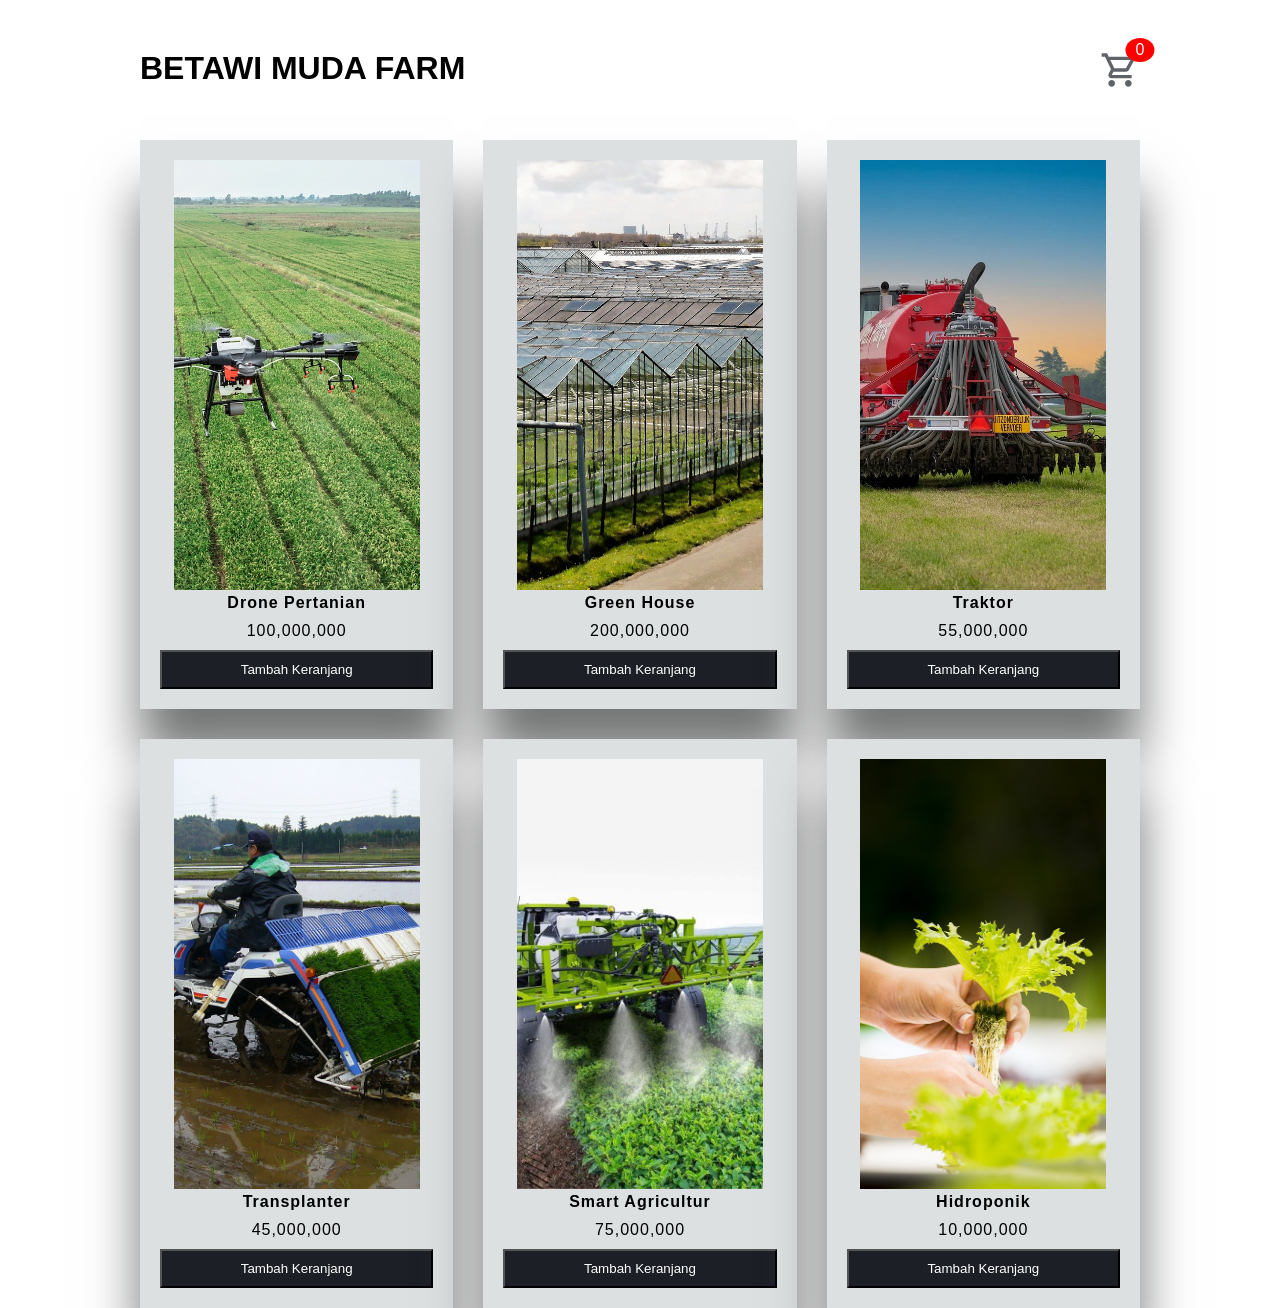
==== UAS KEL10/uas_percobaan/index1.html @ 409b05a0 "Add files via upload" ====
<!DOCTYPE html>
<html lang="en">
<head>
    <meta charset="UTF-8">
    <meta http-equiv="X-UA-Compatible" content="IE=edge">
    <meta name="viewport" content="width=device-width, initial-scale=1.0">
    <title>PRODUCT BETAWI MUDA FARM</title>
    <link href="https://fonts.googleapis.com/css2?family=Poppins:wght@400;600&display=swap" rel="stylesheet">
    <link href="https://fonts.googleapis.com/css2?family=Material+Symbols+Outlined" rel="stylesheet">

    <link rel="stylesheet" href="style.css" >
</head>
<body class="">
    
    <div class="container">
        <header>
          
            <h1>BETAWI MUDA FARM </h1>
            <div class="shopping">
                <img src="asset/shopping_cart_24dp_5F6368_FILL0_wght400_GRAD0_opsz24.svg">
                <span class="quantity">0</span>
            </div>
        </header>

        <div class="list">
          
        </div>
    </div>
    <div class="card">
        <h1>PRODUCT</h1>
        <ul class="listCard">
        </ul>
        <div class="checkOut">
            <div class="total">0</div>
            <div class="closeShopping">Close</div>
        </div>
    </div>

    <script src="script3.js"></script>
</body>
</html>
---- UAS KEL10/uas_percobaan/style.css ----
* {
    margin: 0;
    padding: 0;
  }
  
  html {
    
    scroll-behavior: smooth;
  
  }
  
  body {
    min-height: 100vh; 
    background-size: cover;
    background-repeat: no-repeat;
    background-position: center;
    font-family: Arial, Helvetica, sans-serif;
    
  }
  
 
  /* Navigasi */
  nav {
    background-color: rgb(255, 255, 255);
    box-shadow: 3px 3px 5px rgba(0, 0, 0, 0.1);
    z-index: 100;
    color: black;
    text-align: center;
    position: fixed;
    border-bottom: 5px solid #b1b1b1;
    line-height: 60px;
    width: 100%;
    transition: background-color 0.5s ease;
    margin-bottom: 100px;
  }
  
  nav ul {
    width: 100%;
    list-style: none;
    display: flex;
    justify-content: flex-end;
    align-items: center;
  }
  
  nav li {
    height: 50px;
  }
  
  nav a {
    height: 100%;
    padding: 0 30px;
    text-decoration: none;
    display: flex;
    align-items: center;
    color: black;
  }
  
  nav a:hover {
    background-color: #f0f0f0;
  }
  
  nav li:first-child {
    margin-right: auto;
    font-weight: bold;
  }
  
  /* Sidebar */
  .sidebar {
    position: fixed;
    top: 0;
    right: 0;
    height: 100vh; 
    width: 250px;
    z-index: 999;
    background-color: rgba(255, 255, 255, 0.445);
    backdrop-filter: blur(10px);
    box-shadow: -10px 0 10px rgba(0, 0, 0, 0.1);
    display: none;
    flex-direction: column;
    align-items: flex-start;
    justify-content: flex-start;
  }
  
  .sidebar li {
    width: 100%;
  }
  
  .sidebar a {
    width: 100%;
  }
  
  .menu-button {
    display: none;
  }

  
  
  @media (max-width: 800px) {
    .hideOnMobile {
        display: none;
    }
    .menu-button {
        display: block;
    }
  }
  
  @media (max-width: 400px) {
    .sidebar {
        width: 100%;
    }
  }


  /* galerry */
  @keyframes marquee {
    0% {
        transform: translateX(0);
    }
    100% {
        transform: translateX(-100%);
    }
}

/* Tailwind Animation */
.animate-marquee {
    animation: marquee 30s linear infinite;
}



/* shopping cart */

/* 
body{
  background-color: #E3E7E8;
  font-family: system-ui;
} */
/* Global CSS */
html, body {
  margin: 0;
  padding: 0;
  font-family: Arial, sans-serif;
  width: 100%;
  height: 100%;

}

.container {
  width: 100%;
  max-width: 1000px;
  margin: auto;
  transition: 0.5s;
  padding: 0 20px; /* Padding untuk layar kecil */
}

header {
  display: grid;
  grid-template-columns: 1fr auto;
  margin-top: 50px;
}

header .shopping {
  position: relative;
  display: inline-flex;
  align-items: center;
}

header .shopping img {
  width: 40px;
}

header .shopping span {
  background: red;
  border-radius: 50%;
  display: flex;
  justify-content: center;
  align-items: center;
  color: #fff;
  position: absolute;
  top: 0;
  right: 0;
  transform: translate(50%, -50%);
  padding: 3px 10px;
}

.list {
  display: grid;
  grid-template-columns: repeat(3, 1fr); /* Default: 3 kolom untuk layar besar */
  column-gap: 20px;
  row-gap: 20px;
  margin-top: 50px;
}

.list .item {
  text-align: center;
  background-color: #dce0e1;
  padding: 20px;
  box-shadow: 0 50px 50px #757676;
  letter-spacing: 1px;
}

.list .item img {
  width: 90%;
  height: 430px;
  object-fit: cover;
}

.list .item .title {
  font-weight: 600;
}

.list .item .price {
  margin: 10px;
}

.list .item button {
  background-color: #1c1f25;
  color: #fff;
  width: 100%;
  padding: 10px;
}

.card {
  position: fixed;
  top: 0;
  left: 100%;
  width: 500px;
  background-color: #453e3b;
  height: 100vh;
  transition: 0.5s;
}

.active .card {
  left: calc(100% - 500px);
}

.active .container {
  transform: translateX(-200px);
}

.card h1 {
  color: #e8bc0e;
  font-weight: 100;
  margin: 0;
  padding: 0 20px;
  height: 80px;
  display: flex;
  align-items: center;
}

.card .checkOut {
  position: absolute;
  bottom: 0;
  width: 100%;
  display: grid;
  grid-template-columns: repeat(2, 1fr);
}

.card .checkOut div {
  background-color: #e8bc0e;
  width: 100%;
  height: 70px;
  display: flex;
  justify-content: center;
  align-items: center;
  font-weight: bold;
  cursor: pointer;
}

.card .checkOut div:nth-child(2) {
  background-color: #1c1f25;
  color: #fff;
}

.listCard li {
  display: grid;
  grid-template-columns: 100px repeat(3, 1fr);
  color: #fff;
  row-gap: 10px;
}

.listCard li div {
  display: flex;
  justify-content: center;
  align-items: center;
}

.listCard li img {
  width: 90%;
}

.listCard li button {
  background-color: #fff5;
  border: none;
}

.listCard .count {
  margin: 0 10px;
}

/* Responsivitas */

/* Desktop (PC) */
@media (min-width: 1025px) {
  .list {
    grid-template-columns: repeat(3, 1fr); /* Tiga kolom */
    gap: 30px;
  }
  .card {
    width: 500px;
  }
  .active .card {
    left: calc(100% - 500px);
  }
}

/* Tablet */
@media (max-width: 1024px) {
  .list {
    grid-template-columns: repeat(2, 1fr); /* Dua kolom untuk tablet */
  }
  .card {
    width: 400px;
  }
  .active .card {
    left: calc(100% - 400px);
  }
  .active .container {
    transform: translateX(-100px);
  }
  header .shopping span {
    font-size: 12px; /* Ukuran span sedikit lebih kecil */
  }
}

/* Mobile (Portrait) */
@media (max-width: 768px) {
  .list {
    grid-template-columns: 1fr; /* Satu kolom untuk layar ponsel */
    gap: 20px;
  }
  .list .item img {
    height: 300px; /* Menurunkan tinggi gambar */
  }
  header {
    grid-template-columns: 1fr auto; /* Layout header tetap dengan shopping icon */
  }
  .card {
    width: 100%; /* Kartu full-width */
  }
  .active .card {
    left: 0;
  }
  .active .container {
    transform: translateX(0);
  }
}

/* Mobile (Landscape) */
@media (max-width: 480px) {
  header .shopping img {
    width: 30px; /* Gambar lebih kecil */
  }
  header .shopping span {
    padding: 2px 6px; /* Ukuran span lebih kecil */
    font-size: 10px;
  }
  .list .item {
    padding: 10px;
  }
  .card .checkOut div {
    height: 60px;
  }
  .list .item button {
    padding: 8px;
  }
}

/* Extra small devices */
@media (max-width: 320px) {
  .list .item img {
    height: 250px; /* Lebih kecil di layar sangat kecil */
  }
  header .shopping img {
    width: 25px; /* Menyesuaikan gambar lebih kecil */
  }
  .card {
    width: 100%;
  }
  .card .checkOut div {
    font-size: 14px;
  }
}
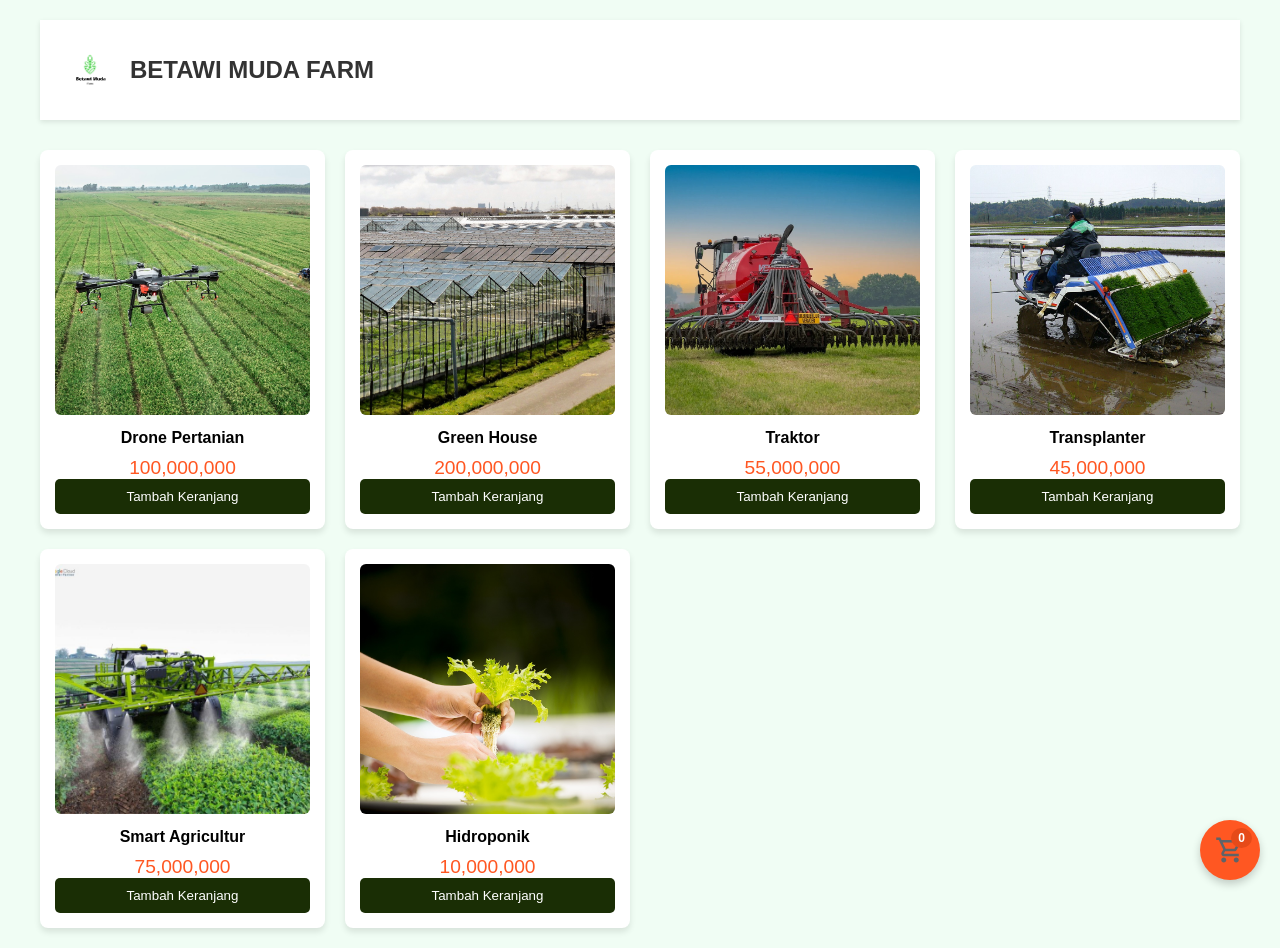
==== commit 7b1cbf22: "Add files via upload" ====
--- a/UAS KEL10/uas_percobaan/index1.html
+++ b/UAS KEL10/uas_percobaan/index1.html
@@ -5,6 +5,7 @@
     <meta http-equiv="X-UA-Compatible" content="IE=edge">
     <meta name="viewport" content="width=device-width, initial-scale=1.0">
     <title>PRODUCT BETAWI MUDA FARM</title>
+    <link rel="icon" href="asset/Betawi Muda.png"></link>
     <link href="https://fonts.googleapis.com/css2?family=Poppins:wght@400;600&display=swap" rel="stylesheet">
     <link href="https://fonts.googleapis.com/css2?family=Material+Symbols+Outlined" rel="stylesheet">
 
@@ -14,13 +15,16 @@
     
     <div class="container">
         <header>
-          
-            <h1>BETAWI MUDA FARM </h1>
+            <a href="index.html" class="brand">
+                <img src="asset/Betawi Muda.png" alt="BETAWI MUDA FARM" class="logo">
+                <h1 class="title">BETAWI MUDA FARM</h1>
+            </a>
             <div class="shopping">
-                <img src="asset/shopping_cart_24dp_5F6368_FILL0_wght400_GRAD0_opsz24.svg">
+                <img src="asset/shopping_cart_24dp_5F6368_FILL0_wght400_GRAD0_opsz24.svg" alt="Shopping Cart">
                 <span class="quantity">0</span>
             </div>
         </header>
+        
 
         <div class="list">
           
--- a/UAS KEL10/uas_percobaan/style.css
+++ b/UAS KEL10/uas_percobaan/style.css
@@ -21,7 +21,7 @@
  
   /* Navigasi */
   nav {
-    background-color: rgb(255, 255, 255);
+    background-color: #1a2e05;
     box-shadow: 3px 3px 5px rgba(0, 0, 0, 0.1);
     z-index: 100;
     color: black;
@@ -127,267 +127,277 @@
 }
 
 
-
-/* shopping cart */
-
-/* 
-body{
-  background-color: #E3E7E8;
-  font-family: system-ui;
-} */
 /* Global CSS */
 html, body {
   margin: 0;
   padding: 0;
   font-family: Arial, sans-serif;
-  width: 100%;
-  height: 100%;
-
+  background-color: #f0fdf4;
 }
 
 .container {
-  width: 100%;
-  max-width: 1000px;
+  max-width: 1200px;
   margin: auto;
-  transition: 0.5s;
-  padding: 0 20px; /* Padding untuk layar kecil */
-}
-
+  padding: 20px;
+  transition: 0.5s ease-in-out;
+}
+
+/* Header */
 header {
-  display: grid;
-  grid-template-columns: 1fr auto;
-  margin-top: 50px;
+  display: flex;
+  justify-content: space-between;
+  align-items: center;
+  padding: 20px;
+  background-color: #ffffff;
+  box-shadow: 0 2px 5px rgba(0, 0, 0, 0.1);
+}
+/* Brand Section: Logo and Title */
+header .brand {
+  display: flex;
+  align-items: center;
+  text-decoration: none;
+  color: inherit;
+}
+
+header .brand .logo {
+  width: 60px; /* Default logo size */
+  height: auto;
+  margin-right: 10px;
+  transition: all 0.3s ease;
+}
+
+header .brand .title {
+  font-size: 1.5rem;
+  font-weight: bold;
+  color: #333;
+  white-space: nowrap;
+  transition: font-size 0.3s ease;
 }
 
 header .shopping {
-  position: relative;
-  display: inline-flex;
-  align-items: center;
-}
-
-header .shopping img {
-  width: 40px;
-}
-
-header .shopping span {
-  background: red;
+  position: fixed;
+  bottom: 20px;
+  right: 20px;
+  width: 60px;
+  height: 60px;
+  background-color: #FF5722;
   border-radius: 50%;
   display: flex;
   justify-content: center;
   align-items: center;
-  color: #fff;
+  box-shadow: 0 4px 8px rgba(0, 0, 0, 0.2);
+  cursor: pointer;
+  z-index: 1000;
+}
+
+header .shopping img {
+  width: 30px;
+  height: 30px;
+}
+
+header .shopping span {
   position: absolute;
-  top: 0;
-  right: 0;
-  transform: translate(50%, -50%);
-  padding: 3px 10px;
-}
-
+  top: 8px;
+  right: 8px;
+  background: #E64A19;
+  border-radius: 50%;
+  font-size: 12px;
+  font-weight: bold;
+  color: white;
+  padding: 3px 7px;
+}
+
+/* Product List */
 .list {
   display: grid;
-  grid-template-columns: repeat(3, 1fr); /* Default: 3 kolom untuk layar besar */
-  column-gap: 20px;
-  row-gap: 20px;
-  margin-top: 50px;
+  grid-template-columns: repeat(auto-fit, minmax(280px, 1fr));
+  gap: 20px;
+  margin-top: 30px;
 }
 
 .list .item {
   text-align: center;
-  background-color: #dce0e1;
-  padding: 20px;
-  box-shadow: 0 50px 50px #757676;
-  letter-spacing: 1px;
+  background-color: white;
+  border-radius: 8px;
+  padding: 15px;
+  box-shadow: 0 4px 6px rgba(0, 0, 0, 0.1);
+  transition: transform 0.3s;
+}
+
+.list .item:hover {
+  transform: translateY(-5px);
 }
 
 .list .item img {
-  width: 90%;
-  height: 430px;
+  width: 100%;
+  height: 250px;
   object-fit: cover;
+  border-radius: 6px;
 }
 
 .list .item .title {
-  font-weight: 600;
+  font-weight: bold;
+  margin: 10px 0;
 }
 
 .list .item .price {
-  margin: 10px;
+  color: #FF5722;
+  font-size: 1.2em;
 }
 
 .list .item button {
-  background-color: #1c1f25;
-  color: #fff;
+  background-color: #1a2e05;
+  color: white;
+  border: none;
+  padding: 10px;
+  border-radius: 5px;
+  cursor: pointer;
   width: 100%;
-  padding: 10px;
-}
-
+  transition: background-color 0.3s;
+}
+
+.list .item button:hover {
+  background-color: #1a2e05;
+}
+
+/* Shopping Cart Panel */
 .card {
   position: fixed;
   top: 0;
-  left: 100%;
-  width: 500px;
-  background-color: #453e3b;
-  height: 100vh;
-  transition: 0.5s;
+  right: -100%;
+  width: 100%;
+  max-width: 400px;
+  height: 100%;
+  background-color: #F3F3E0;
+  box-shadow: -4px 0 8px rgba(0, 0, 0, 0.2);
+  transition: right 0.5s ease-in-out;
+  z-index: 1000;
+  display: flex;
+  flex-direction: column;
+  overflow-y: auto;
 }
 
 .active .card {
-  left: calc(100% - 500px);
-}
-
-.active .container {
-  transform: translateX(-200px);
+  right: 0;
 }
 
 .card h1 {
-  color: #e8bc0e;
-  font-weight: 100;
+  color: #31511E;
+  font-weight: bold;
+  padding: 20px;
   margin: 0;
-  padding: 0 20px;
-  height: 80px;
+  border-bottom: 1px solid rgba(255, 255, 255, 0.2);
+}
+
+.card .listCard {
+  flex-grow: 1;
+  padding: 20px;
+}
+
+.card .listCard li {
   display: flex;
+  justify-content: space-between;
   align-items: center;
+  margin-bottom: 15px;
+  color: #31511E;
+  font-weight: bold;
+}
+
+.card .listCard li img {
+  width: 60px;
+  height: 60px;
+  object-fit: cover;
+  border-radius: 5px;
+}
+
+.card .listCard li .details {
+  flex: 1;
+  margin-left: 10px;
+}
+
+.card .listCard li .details h4 {
+  font-size: 16px;
+  margin: 0 0 5px;
+}
+
+.card .listCard li .details .price {
+  font-size: 14px;
+  color: #3D5300;
 }
 
 .card .checkOut {
-  position: absolute;
-  bottom: 0;
-  width: 100%;
-  display: grid;
-  grid-template-columns: repeat(2, 1fr);
-}
-
-.card .checkOut div {
-  background-color: #e8bc0e;
-  width: 100%;
-  height: 70px;
-  display: flex;
-  justify-content: center;
-  align-items: center;
+  background-color: #3D5300;
+  color: white;
+  padding: 15px;
+  text-align: center;
   font-weight: bold;
   cursor: pointer;
-}
-
-.card .checkOut div:nth-child(2) {
-  background-color: #1c1f25;
-  color: #fff;
-}
-
-.listCard li {
-  display: grid;
-  grid-template-columns: 100px repeat(3, 1fr);
-  color: #fff;
-  row-gap: 10px;
-}
-
-.listCard li div {
-  display: flex;
-  justify-content: center;
-  align-items: center;
-}
-
-.listCard li img {
-  width: 90%;
-}
-
-.listCard li button {
-  background-color: #fff5;
-  border: none;
-}
-
-.listCard .count {
-  margin: 0 10px;
-}
-
-/* Responsivitas */
-
-/* Desktop (PC) */
-@media (min-width: 1025px) {
-  .list {
-    grid-template-columns: repeat(3, 1fr); /* Tiga kolom */
-    gap: 30px;
-  }
+  transition: background-color 0.3s;
+}
+
+.card .checkOut:hover {
+  background-color: #3C552D;
+}
+
+/* Responsiveness */
+@media (max-width: 768px) {
+  .list .item img {
+    height: 200px;
+  }
+
   .card {
-    width: 500px;
-  }
-  .active .card {
-    left: calc(100% - 500px);
-  }
-}
-
-/* Tablet */
-@media (max-width: 1024px) {
-  .list {
-    grid-template-columns: repeat(2, 1fr); /* Dua kolom untuk tablet */
-  }
-  .card {
-    width: 400px;
-  }
-  .active .card {
-    left: calc(100% - 400px);
-  }
-  .active .container {
-    transform: translateX(-100px);
-  }
-  header .shopping span {
-    font-size: 12px; /* Ukuran span sedikit lebih kecil */
-  }
-}
-
-/* Mobile (Portrait) */
+    max-width: 100%;
+  }
+}
+
+@media (max-width: 480px) {
+  header .shopping {
+    width: 50px;
+    height: 50px;
+  }
+
+  header .shopping img {
+    width: 24px;
+    height: 24px;
+  }
+
+  .list .item img {
+    height: 150px;
+  }
+
+  .card .checkOut {
+    padding: 10px;
+    font-size: 14px;
+  }
+}
+
+/* Responsiveness */
 @media (max-width: 768px) {
-  .list {
-    grid-template-columns: 1fr; /* Satu kolom untuk layar ponsel */
-    gap: 20px;
-  }
-  .list .item img {
-    height: 300px; /* Menurunkan tinggi gambar */
-  }
-  header {
-    grid-template-columns: 1fr auto; /* Layout header tetap dengan shopping icon */
-  }
-  .card {
-    width: 100%; /* Kartu full-width */
-  }
-  .active .card {
-    left: 0;
-  }
-  .active .container {
-    transform: translateX(0);
-  }
-}
-
-/* Mobile (Landscape) */
+  header .brand .logo {
+      width: 50px; /* Adjust logo size for smaller screens */
+  }
+
+  header .brand .title {
+      font-size: 1.2rem; /* Reduce font size for smaller screens */
+  }
+}
+
 @media (max-width: 480px) {
+  header .brand .logo {
+      width: 40px; /* Adjust logo size for very small screens */
+  }
+
+  header .brand .title {
+      font-size: 1rem; /* Further reduce font size for very small screens */
+  }
+
+  header .shopping {
+      width: 50px;
+      height: 50px;
+  }
+
   header .shopping img {
-    width: 30px; /* Gambar lebih kecil */
-  }
-  header .shopping span {
-    padding: 2px 6px; /* Ukuran span lebih kecil */
-    font-size: 10px;
-  }
-  .list .item {
-    padding: 10px;
-  }
-  .card .checkOut div {
-    height: 60px;
-  }
-  .list .item button {
-    padding: 8px;
-  }
-}
-
-/* Extra small devices */
-@media (max-width: 320px) {
-  .list .item img {
-    height: 250px; /* Lebih kecil di layar sangat kecil */
-  }
-  header .shopping img {
-    width: 25px; /* Menyesuaikan gambar lebih kecil */
-  }
-  .card {
-    width: 100%;
-  }
-  .card .checkOut div {
-    font-size: 14px;
-  }
-}
+      width: 24px;
+      height: 24px;
+  }
+}
